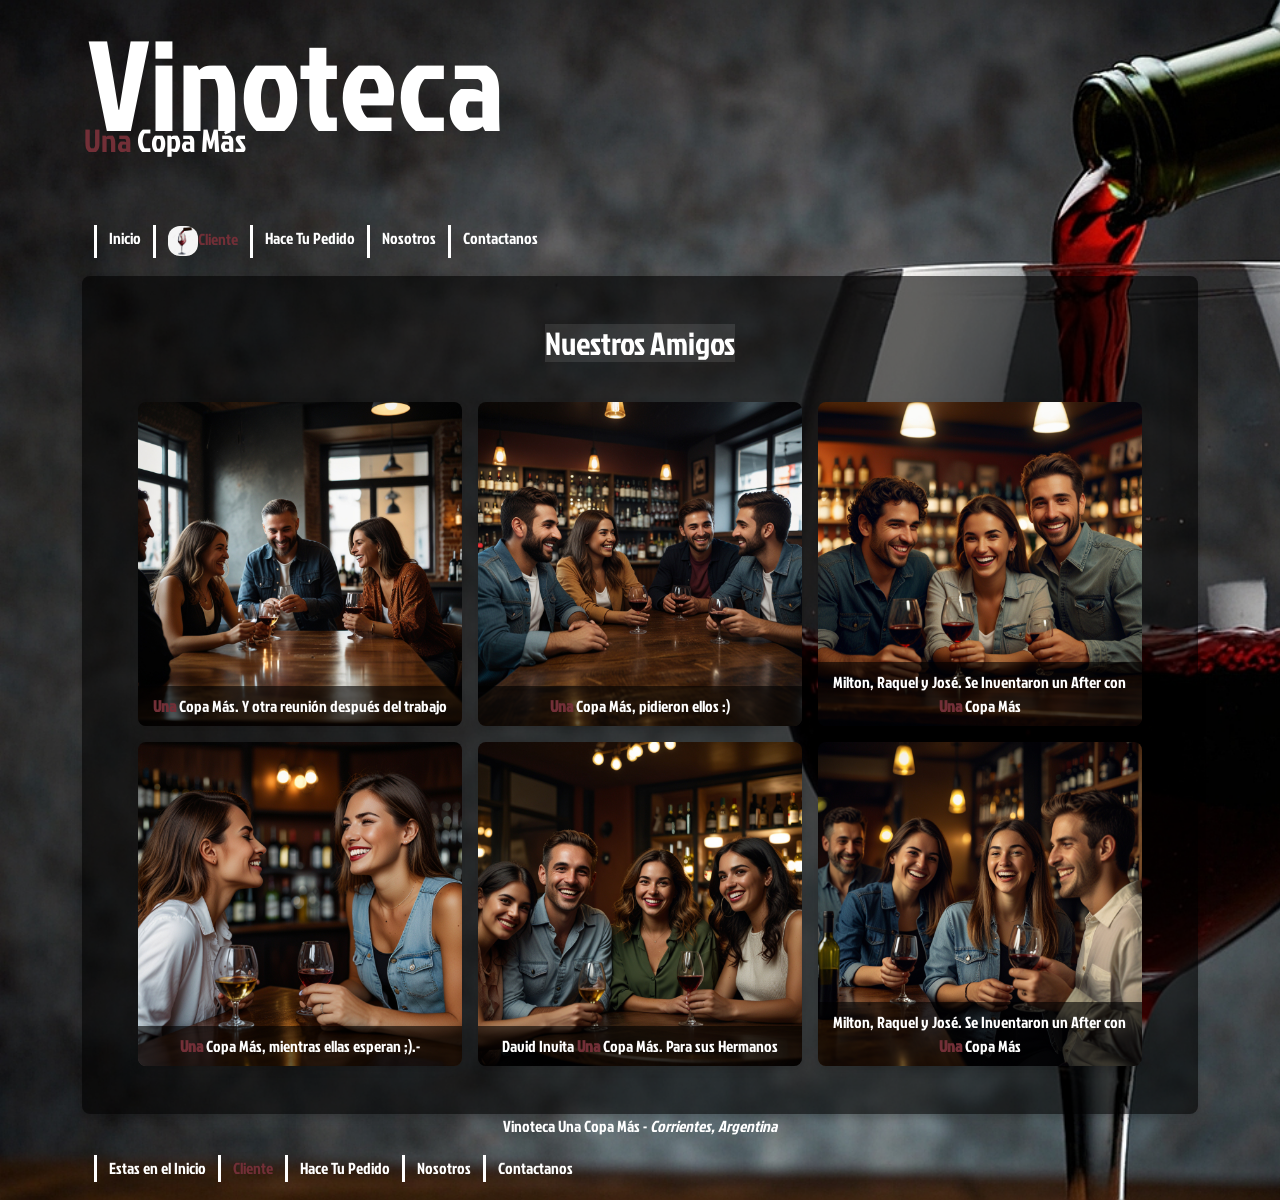
==== pages/cliente.html @ cd1cfb6a "Entrega de Proyectov2" ====
<!DOCTYPE html>

<html lang="es">

<head>

  <meta charset="UTF-8">

  <meta name="viewport" content="width=device-width, initial-scale=1.0">
  <link rel="shortcut icon" href="../img/tituloVentanaCopa.jpg" type="image/x-icon">
  <link rel="stylesheet" href="../node_modules/bootstrap/dist/css/bootstrap.min.css">
  <title>1 Copa + </title>
  <link rel="stylesheet" href="../css/style.css">
</head>



<body>

  <div class="container">
    <header>

      <div class="rubro">

        <h1>Vinoteca</h1>

      </div>

      <div class="marca">

        <h2><span>Una</span> Copa Más</h2>

      </div>

      <nav class="navegadorPrincipal">

        <ul class="navegadorPrincipal_ul">

          <li class="navegadorPrincipal_li"><a href="../index.html">Inicio</a></li>

          <li class="navegadorPrincipal_li"><a href="#"><img src="../img/copa_ubicacion.jpg" alt="ubicacion"
                class="imagenUbicacion"><span>Cliente</span></a></li>

          <li class="navegadorPrincipal_li"><a href="../pages/haceTuPedido.html">Hace Tu Pedido</a></li>

          <li class="navegadorPrincipal_li"><a href="../pages/nosotros.html">Nosotros</a></li>

          <li class="navegadorPrincipal_li"><a href="../pages/contactanos.html">Contactanos</a></li>

        </ul>

      </nav>

    </header>



    <main class="main_nuestroClientes">

      <div class="main_galeria">

        <h2 class="h2_ProductoClientesNosotros">Nuestros Amigos</h2>

      </div>

      <div class="main_galeria">

        <section class="galeria">

          <div class="foto">

            <img src="../img/amigos.jpg" alt="amigos">

            <div class="texto">

              <p> <span> Una</span> Copa Más. Y otra reunión después del trabajo</p>

            </div>

          </div>

          <div class="foto">

            <img src="../img/amigos1.jpg" alt="amigos1">

            <div class="texto">

              <p><span>Una </span> Copa Más, pidieron ellos :)</p>

            </div>

          </div>

          <div class="foto">

            <img src="../img/amigos2.jpg" alt="amigos2">

            <div class="texto">

              <p>Milton, Raquel y José. Se Inventaron un After con <span>Una</span> Copa Más</p>

            </div>

          </div>

          <div class="foto">

            <img src="../img/amigos3.jpg" alt="amigos3">

            <div class="texto">

              <p><span>Una</span> Copa Más, mientras ellas esperan ;).-</p>

            </div>

          </div>

          <div class="foto">

            <img src="../img/amigos4.jpg" alt="amigos4">

            <div class="texto">

              <p>David Invita <span>Una</span> Copa Más. Para sus Hermanos</p>

            </div>

          </div>

          <div class="foto">

            <img src="../img/amigos5.jpg" alt="amigos5">

            <div class="texto">

              <p>Milton, Raquel y José. Se Inventaron un After con <span>Una</span> Copa Más</p>

            </div>

          </div>

        </section>

      </div>

    </main>



    <footer>

      <p class="parrafoFooter">Vinoteca Una Copa Más - <em>Corrientes, Argentina</em></p>

      <nav class="navegadorFooter">

        <ul class="navegadorFooter_ul">

          <li class="navegadorFooter_li"><a href="index.html">Estas en el Inicio</a></li>

          <li class="navegadorFooter_li"><a href="#"><span>Cliente</span></a></li>

          <li class="navegadorFooter_li"><a href="../pages/haceTuPedido.html">Hace Tu Pedido</a></li>

          <li class="navegadorFooter_li"><a href="../pages/nosotros.html">Nosotros</a></li>

          <li class="navegadorFooter_li"><a href="../pages/contactanos.html">Contactanos</a></li>

        </ul>

      </nav>

    </footer>
    <script src="../node_modules/bootstrap/dist/js/bootstrap.min.js"></script>

  </div>
</body>



</html>
---- css/style.css ----
/* importo las fuentes que necesito */

@font-face {
  /* aca pongo el nombre  que quiero utilizar la fuente */

  font-family: "JockeyOne";

  src: url(../font/JockeyOne-Regular.ttf);
}

@font-face {
  /* aca pongo el nombre  que quiero utilizar la fuente */

  font-family: "Jomhuria";

  src: url(../font/Jomhuria-Regular.ttf);
}

/* Primero realizo el Formato Unbioversal */

/* font-family utilizar para los titulos una y para el resto otra */

* {
  margin: 0;

  padding: 0;

  box-sizing: border-box;

  font-family: JockeyOne, Jomhuria, sans-serif;

  /* line-height: 1.6; defino la alturaa de las cajas de linea */
}

/* Fin de ID */

/* etiquetas */

a {
  text-decoration: none;

  color: inherit;
}

body {
  background: #722f37;
  color: #ffffff;
  background-image: url(../img/Fondo1.jpg);
  background-repeat: no-repeat;
  background-size: cover;
  background-position: center center;
  min-height: 100vh;
}

img {
  width: 100%;
  height: auto;
  display: block;
}

header {
  display: flex;

  flex-flow: column;
}

main {
  display: flex;
  flex-direction: column;
  align-items: center;
  justify-content: center;
  padding: 2rem;
  background: rgba(0, 0, 0, 0.6); /* Fondo semitransparente */
  border-radius: 8px;
  box-shadow: 0 4px 8px rgba(0, 0, 0, 0.2);
}

footer {
  color: white;
  text-align: center;
}

span {
  color: #722f37;
}

h1 {
  font-size: 128px;
}

h2 {
  font-size: 32px;
}

h3 {
  font-size: 28px;
}

form {
  display: flex;

  flex-direction: column;
}

label {
  margin-bottom: 0.5rem;

  font-weight: bold;
}

input,
textarea {
  padding: 0.5rem;

  margin-bottom: 1rem;

  border: 1px solid #ccc;

  border-radius: 4px;
}

input[type="submit"] {
  background-color: #722f37;

  color: white;

  padding: 0.5rem;

  border: none;

  border-radius: 4px;

  cursor: pointer;

  font-weight: bold;
}

/* fin de las etiquetas c */

/* Comienza las Class */

.rubro {
  top: 1px;

  margin: 5px;

  padding: 1px;
}

.marca {
  padding: 2px;
  position: relative;
  bottom: 55px;
}

.h2_Inicio {
  font-size: 3rem;
}
.p_eslogan {
  font-family: Jomhuria;
  font-size: 1.8rem;
  padding: 1rem;
}
.p_bienvenido {
  font-size: 1.2rem;
  text-align: start;
}

.navegadorPrincipal_ul,
.navegadorPrincipal_li,
.navegadorFooter_ul,
.navegadorFooter_li {
  list-style: none;

  display: flex;

  color: #ffffff;

  padding: 1px 12px 2px;
}

.navegadorPrincipal_li,
.navegadorFooter_li {
  border-left: 3px solid #ffffff;
}

/* agregue display block para que la imagen me qude en la misma fila */
.imagenUbicacion {
  width: 30px;
  height: 30px;
  display: inline-block;
  border-radius: 12px;
}

/* galeria de imagenes nuestros clientes */

.main_nuestroClientes {
  width: 100%;
}

.main_galeria {
  padding: 1rem;
  border-radius: 10px;
}

.main_nosotros {
  display: flex;
}

.galeria,
.ventavino_article {
  display: flex;

  flex-wrap: wrap;

  gap: 1rem;

  justify-content: center;
}

.ventavino_article {
  flex-wrap: inherit;
}

.foto {
  position: relative;

  overflow: hidden;

  border-radius: 8px;

  box-shadow: 0 4px 8px rgba(0, 0, 0, 0.1);

  transition: transform 0.3s ease, box-shadow 0.3s ease;

  flex: 1 1 calc(33.333% - 1rem);

  max-width: calc(33.333% - 1rem);
}

.texto.p_nostros {
  font-size: 30px;
}

/* combinacion de class en galeria de imagen */

/* (intento poner un texto encima de la imagen) */

.foto .texto {
  position: absolute;

  bottom: 0;

  width: 100%;

  padding: 0.5rem;

  background: rgba(0, 0, 0, 0.6);

  color: white;

  text-align: center;

  transition: background 0.3s ease;
}

.foto .texto p {
  margin: 0;
}

.foto .texto span {
  font-weight: bold;
}

/* fin de combinación de class en galeria */

/* fin de la galeria */

/* nosotro */

.h2_ProductoClientesNosotros {
  text-align: center;

  background: rgba(255, 255, 255, 0.1);
}

.ventaCantidad {
  width: 250px;

  text-align: start;
}

.ventasvinosPrecios {
  font-size: 2rem;
}

/* galeria de nosotros */
.card-img-top {
  height: 400px; /* Ajusta esta altura según tus necesidades */
  object-fit: cover; /* Asegura que la imagen cubra el espacio sin distorsionarse */
}

/* fomulario de contacto class */

.formulariosContactos {
  border-radius: 8px;
  width: 50%;
}

.enviado {
  display: none;

  color: #722f37;

  font-weight: bold;

  margin-top: 1rem;
}

/* fin de formulario de contacto */

/* selecciones de hover; cuando se posiciona el mouse e */

input[type="submit"]:hover {
  background-color: #4caf50;
}

/* fin de hover */
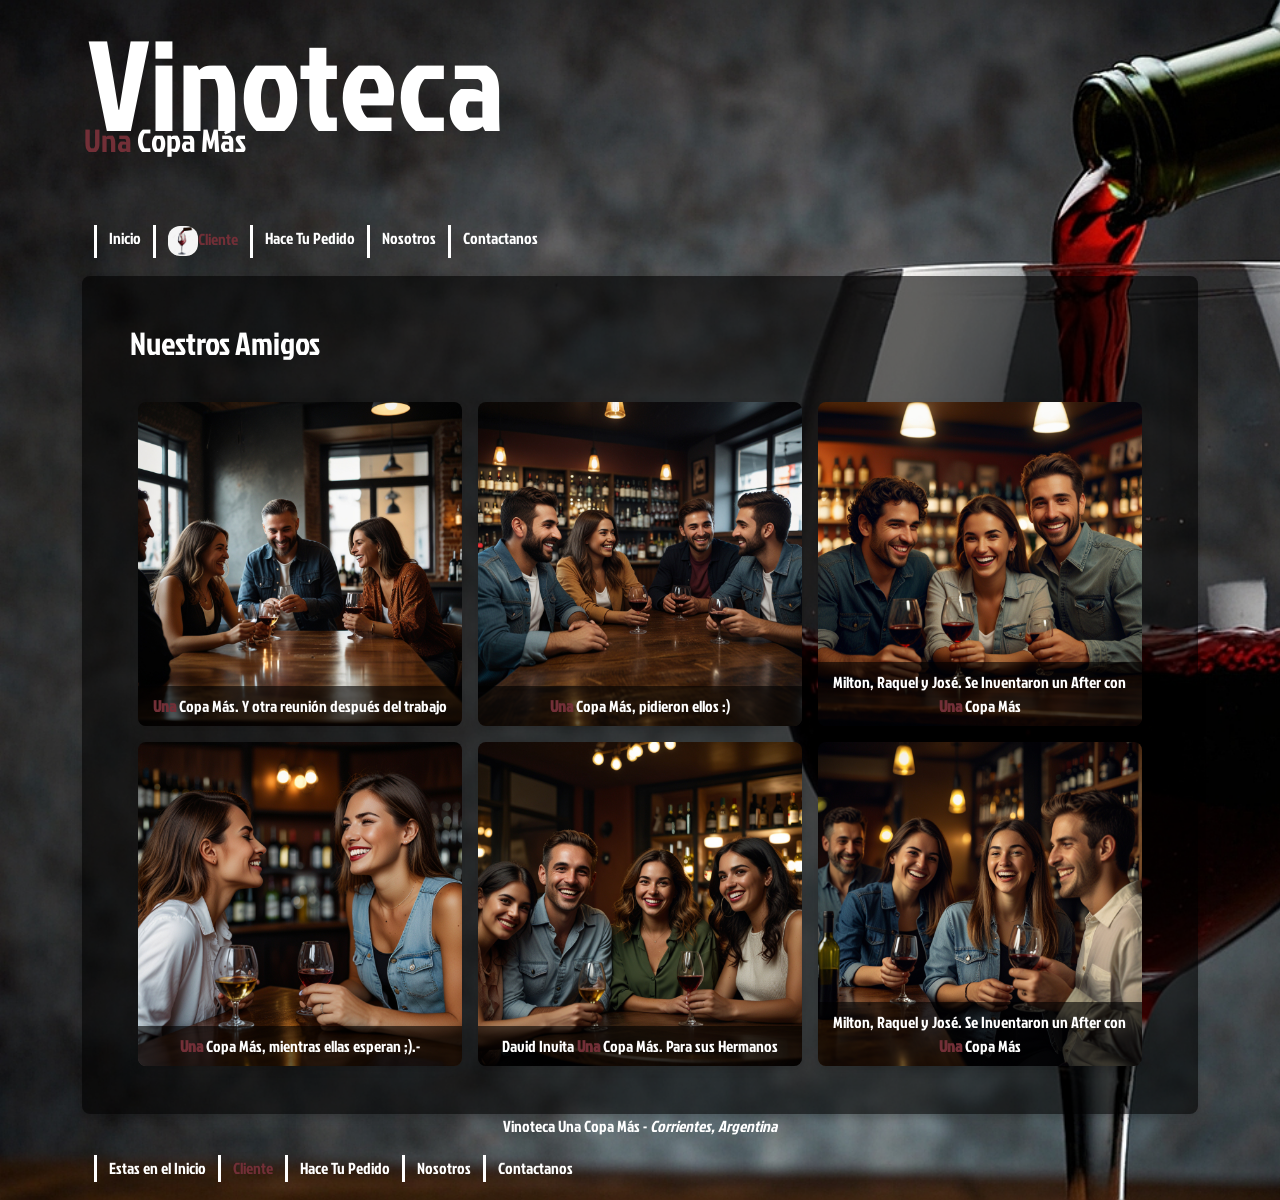
==== commit 2ccb0c25: "borrado y corrección de estilo" ====
--- a/pages/cliente.html
+++ b/pages/cliente.html
@@ -53,13 +53,11 @@
 
     </header>
 
-
-
     <main class="main_nuestroClientes">
 
       <div class="main_galeria">
 
-        <h2 class="h2_ProductoClientesNosotros">Nuestros Amigos</h2>
+        <h2>Nuestros Amigos</h2>
 
       </div>
 
--- a/css/style.css
+++ b/css/style.css
@@ -65,10 +65,6 @@
 }
 
 main {
-  display: flex;
-  flex-direction: column;
-  align-items: center;
-  justify-content: center;
   padding: 2rem;
   background: rgba(0, 0, 0, 0.6); /* Fondo semitransparente */
   border-radius: 8px;
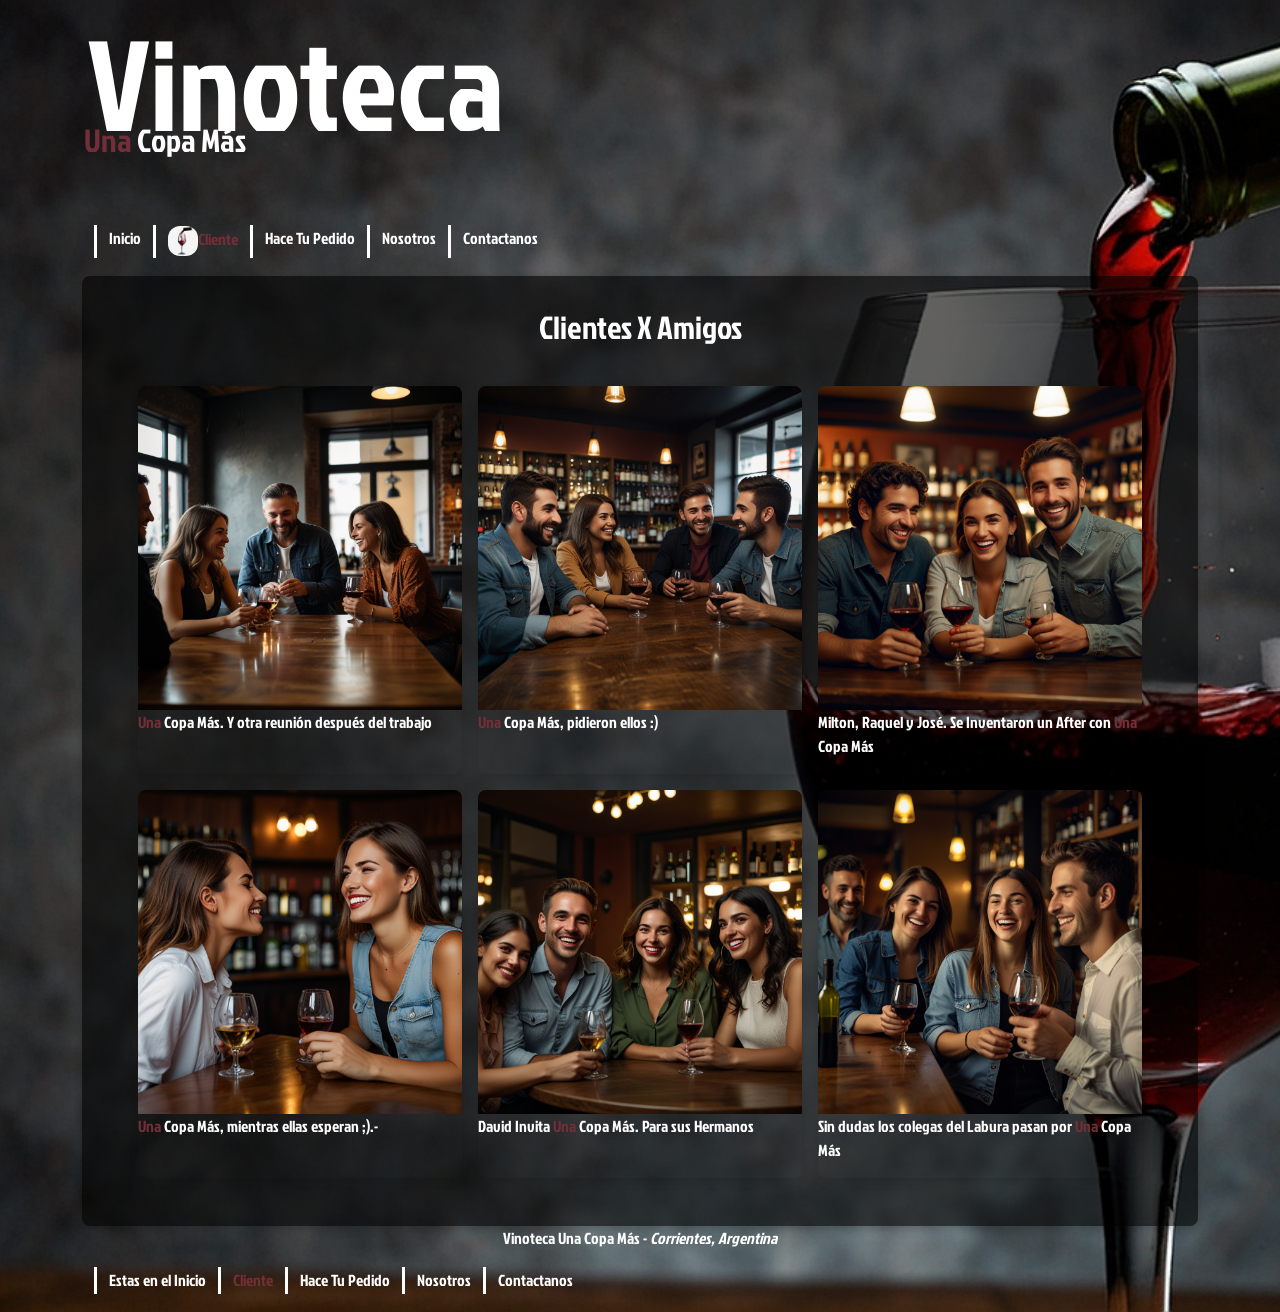
==== commit c05bdf13: "Modificaciones Adaptaciones a movil" ====
--- a/pages/cliente.html
+++ b/pages/cliente.html
@@ -55,10 +55,8 @@
 
     <main class="main_nuestroClientes">
 
-      <div class="main_galeria">
-
-        <h2>Nuestros Amigos</h2>
-
+      <div class="text-center mb-4">
+        <h2>Clientes X Amigos</h2>
       </div>
 
       <div class="main_galeria">
@@ -69,7 +67,7 @@
 
             <img src="../img/amigos.jpg" alt="amigos">
 
-            <div class="texto">
+            <div class="card-text">
 
               <p> <span> Una</span> Copa Más. Y otra reunión después del trabajo</p>
 
@@ -81,7 +79,7 @@
 
             <img src="../img/amigos1.jpg" alt="amigos1">
 
-            <div class="texto">
+            <div class="card-text">
 
               <p><span>Una </span> Copa Más, pidieron ellos :)</p>
 
@@ -93,7 +91,7 @@
 
             <img src="../img/amigos2.jpg" alt="amigos2">
 
-            <div class="texto">
+            <div class="card-text">
 
               <p>Milton, Raquel y José. Se Inventaron un After con <span>Una</span> Copa Más</p>
 
@@ -105,7 +103,7 @@
 
             <img src="../img/amigos3.jpg" alt="amigos3">
 
-            <div class="texto">
+            <div class="card-text">
 
               <p><span>Una</span> Copa Más, mientras ellas esperan ;).-</p>
 
@@ -117,7 +115,7 @@
 
             <img src="../img/amigos4.jpg" alt="amigos4">
 
-            <div class="texto">
+            <div class="card-text">
 
               <p>David Invita <span>Una</span> Copa Más. Para sus Hermanos</p>
 
@@ -125,13 +123,13 @@
 
           </div>
 
-          <div class="foto">
+          <div class="texto foto">
 
             <img src="../img/amigos5.jpg" alt="amigos5">
 
-            <div class="texto">
+            <div class="card-text">
 
-              <p>Milton, Raquel y José. Se Inventaron un After con <span>Una</span> Copa Más</p>
+              <p>Sin dudas los colegas del Labura pasan por <span>Una</span> Copa Más</p>
 
             </div>
 
